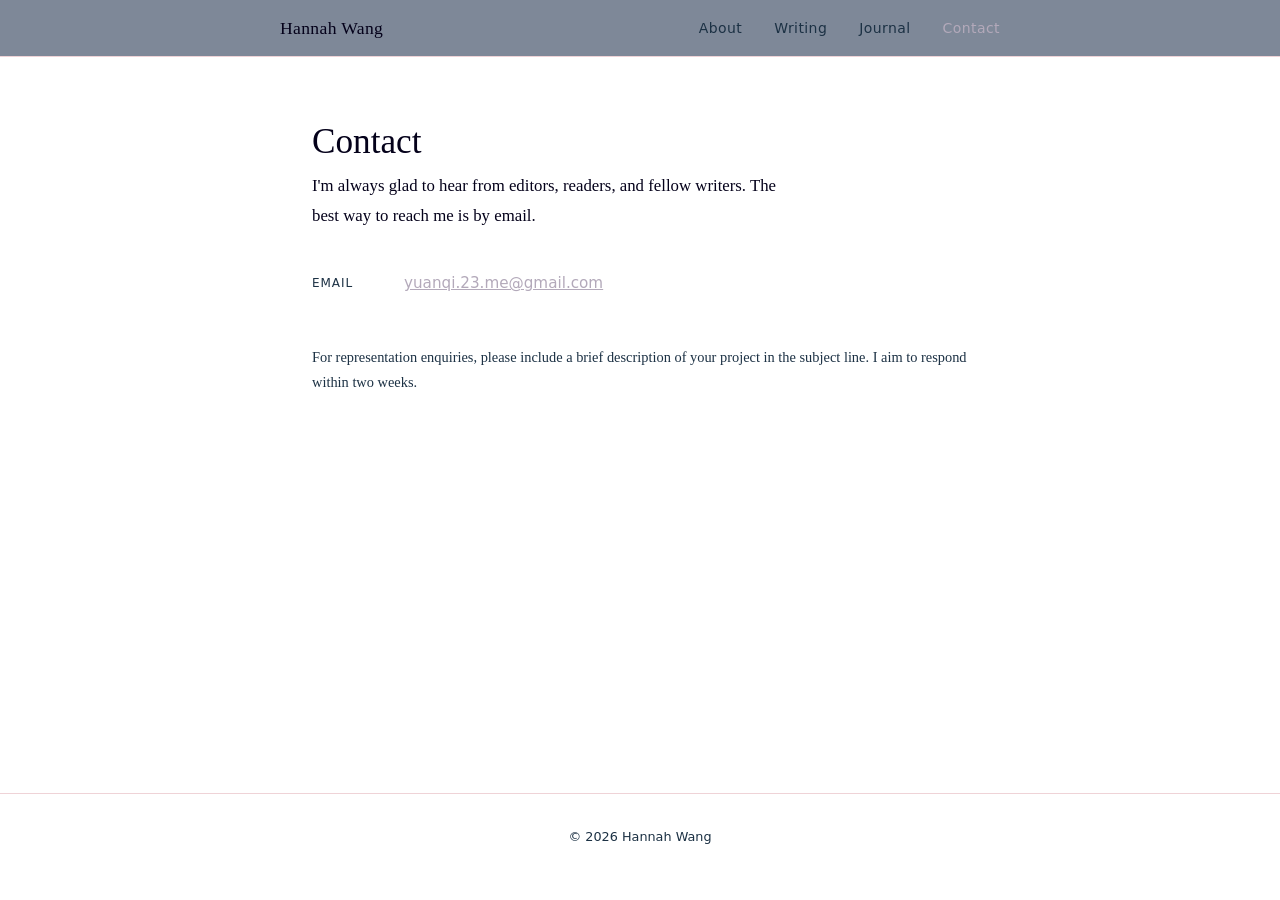
==== contact.html @ 92a24f4e "Initial portfolio site" ====
<!DOCTYPE html>
<html lang="en">
<head>
  <meta charset="UTF-8" />
  <meta name="viewport" content="width=device-width, initial-scale=1.0" />
  <title>Contact — Hannah Wang</title>
  <link rel="stylesheet" href="style.css" />
</head>
<body>
  <nav>
    <div class="nav-inner">
      <a class="nav-logo" href="index.html">Hannah Wang</a>
      <ul class="nav-links">
        <li><a href="index.html">About</a></li>
        <li><a href="writing.html">Writing</a></li>
        <li><a href="blog.html">Journal</a></li>
        <li><a href="contact.html" class="active">Contact</a></li>
      </ul>
    </div>
  </nav>

  <main>
    <h1>Contact</h1>

    <p class="contact-intro">
      I'm always glad to hear from editors, readers, and fellow writers.
      The best way to reach me is by email.
    </p>

    <div class="contact-block">
      <div class="contact-item">
        <span class="contact-label">Email</span>
        <a href="mailto:yuanqi.23.me@gmail.com">yuanqi.23.me@gmail.com</a>
      </div>

      <!-- Uncomment and fill in any of these as needed:

      <div class="contact-item">
        <span class="contact-label">Twitter</span>
        <a href="https://twitter.com/yourhandle" target="_blank" rel="noopener">@yourhandle</a>
      </div>

      <div class="contact-item">
        <span class="contact-label">Instagram</span>
        <a href="https://instagram.com/yourhandle" target="_blank" rel="noopener">@yourhandle</a>
      </div>

      <div class="contact-item">
        <span class="contact-label">Substack</span>
        <a href="https://yourname.substack.com" target="_blank" rel="noopener">yourname.substack.com</a>
      </div>

      -->
    </div>

    <p style="margin-top: 3rem; color: var(--muted); font-size: 0.9rem;">
      For representation enquiries, please include a brief description of your project in the subject line.
      I aim to respond within two weeks.
    </p>
  </main>

  <footer>
    <p>© 2026 Hannah Wang</p>
  </footer>

  <script src="nav.js"></script>
</body>
</html>
---- style.css ----
*, *::before, *::after { box-sizing: border-box; margin: 0; padding: 0; }

:root {
  --bg: #FFFFFF;
  --surface: #7E8898;
  --text: #04011a;
  --muted: #1C3144;
  --accent: #B3A9BA;
  --accent-light: #DEE2FF;
  --border: #EFD3D7;
  --max-w: 720px;
  --font-body: 'Georgia', 'Times New Roman', serif;
  --font-ui: system-ui, -apple-system, sans-serif;
}

html { scroll-behavior: smooth; }

body {
  background: var(--bg);
  color: var(--text);
  font-family: var(--font-body);
  font-size: 1.05rem;
  line-height: 1.75;
  min-height: 100vh;
  display: flex;
  flex-direction: column;
}

/* ── Nav ── */
nav {
  background: var(--surface);
  border-bottom: 1px solid var(--border);
  padding: 0 2rem;
  position: sticky;
  top: 0;
  z-index: 100;
}

.nav-inner {
  max-width: var(--max-w);
  margin: 0 auto;
  display: flex;
  align-items: center;
  justify-content: space-between;
  height: 56px;
}

.nav-logo {
  font-family: var(--font-body);
  font-size: 1.1rem;
  font-weight: normal;
  color: var(--text);
  text-decoration: none;
  letter-spacing: 0.02em;
}

.nav-links {
  display: flex;
  gap: 2rem;
  list-style: none;
}

.nav-links a {
  font-family: var(--font-ui);
  font-size: 0.875rem;
  color: var(--muted);
  text-decoration: none;
  letter-spacing: 0.03em;
  transition: color 0.15s;
}

.nav-links a:hover,
.nav-links a.active { color: var(--accent); }

/* ── Layout ── */
main {
  flex: 1;
  max-width: var(--max-w);
  margin: 0 auto;
  padding: 4rem 2rem;
  width: 100%;
}

footer {
  border-top: 1px solid var(--border);
  text-align: center;
  padding: 2rem;
  font-family: var(--font-ui);
  font-size: 0.8rem;
  color: var(--muted);
}

/* ── Typography ── */
h1 { font-size: 2.2rem; line-height: 1.2; font-weight: normal; margin-bottom: 0.5rem; }
h2 { font-size: 1.4rem; font-weight: normal; color: var(--accent); margin: 3rem 0 1.25rem; }
h3 { font-size: 1.05rem; font-weight: bold; margin-bottom: 0.25rem; }
p  { margin-bottom: 1.25rem; }

a { color: var(--accent); }
a:hover { text-decoration: underline; }

/* ── Hero ── */
.hero {
  padding: 3rem 0 2rem;
  border-bottom: 1px solid var(--border);
  margin-bottom: 3rem;
}

.hero-subtitle {
  font-family: var(--font-ui);
  font-size: 0.9rem;
  color: var(--muted);
  letter-spacing: 0.08em;
  text-transform: uppercase;
  margin-bottom: 1rem;
}

.hero h1 { margin-bottom: 1.25rem; }
.hero p { font-size: 1.1rem; color: var(--muted); max-width: 540px; }

/* ── Writing grid ── */
.genre-section { margin-bottom: 0.5rem; }

.piece {
  border-top: 1px solid var(--border);
  padding: 1.25rem 0;
  display: grid;
  grid-template-columns: 1fr auto;
  gap: 0.5rem 1.5rem;
  align-start: start;
}

.piece-title { font-style: italic; font-size: 1rem; }
.piece-title a { color: var(--text); text-decoration: none; }
.piece-title a:hover { color: var(--accent); }

.piece-meta {
  font-family: var(--font-ui);
  font-size: 0.8rem;
  color: var(--muted);
  white-space: nowrap;
  padding-top: 0.15rem;
}

.piece-desc {
  grid-column: 1 / -1;
  font-size: 0.9rem;
  color: var(--muted);
  margin: 0;
  line-height: 1.55;
}

/* ── Tags ── */
.tag {
  display: inline-block;
  background: var(--accent-light);
  color: var(--accent);
  font-family: var(--font-ui);
  font-size: 0.72rem;
  letter-spacing: 0.05em;
  text-transform: uppercase;
  padding: 0.15rem 0.6rem;
  border-radius: 20px;
  margin-right: 0.35rem;
}

/* ── Blog ── */
.post {
  border-top: 1px solid var(--border);
  padding: 1.75rem 0;
}

.post-date {
  font-family: var(--font-ui);
  font-size: 0.8rem;
  color: var(--muted);
  margin-bottom: 0.4rem;
}

.post h3 { font-size: 1.2rem; font-weight: normal; margin-bottom: 0.5rem; }
.post h3 a { color: var(--text); text-decoration: none; }
.post h3 a:hover { color: var(--accent); }
.post p { color: var(--muted); font-size: 0.95rem; margin-bottom: 0.75rem; }

.read-more {
  font-family: var(--font-ui);
  font-size: 0.8rem;
  color: var(--accent);
  text-decoration: none;
  letter-spacing: 0.03em;
}
.read-more:hover { text-decoration: underline; }

/* ── Contact ── */
.contact-intro { max-width: 480px; }

.contact-block {
  margin-top: 2.5rem;
  display: flex;
  flex-direction: column;
  gap: 1rem;
}

.contact-item {
  display: flex;
  align-items: center;
  gap: 0.75rem;
  font-family: var(--font-ui);
  font-size: 0.95rem;
}

.contact-label {
  font-size: 0.75rem;
  letter-spacing: 0.08em;
  text-transform: uppercase;
  color: var(--muted);
  width: 80px;
  flex-shrink: 0;
}

/* ── Responsive ── */
@media (max-width: 600px) {
  main { padding: 2.5rem 1.25rem; }
  h1 { font-size: 1.75rem; }
  .piece { grid-template-columns: 1fr; }
  .piece-meta { padding-top: 0; }
  nav { padding: 0 1.25rem; }
  .nav-links { gap: 1.25rem; }
}
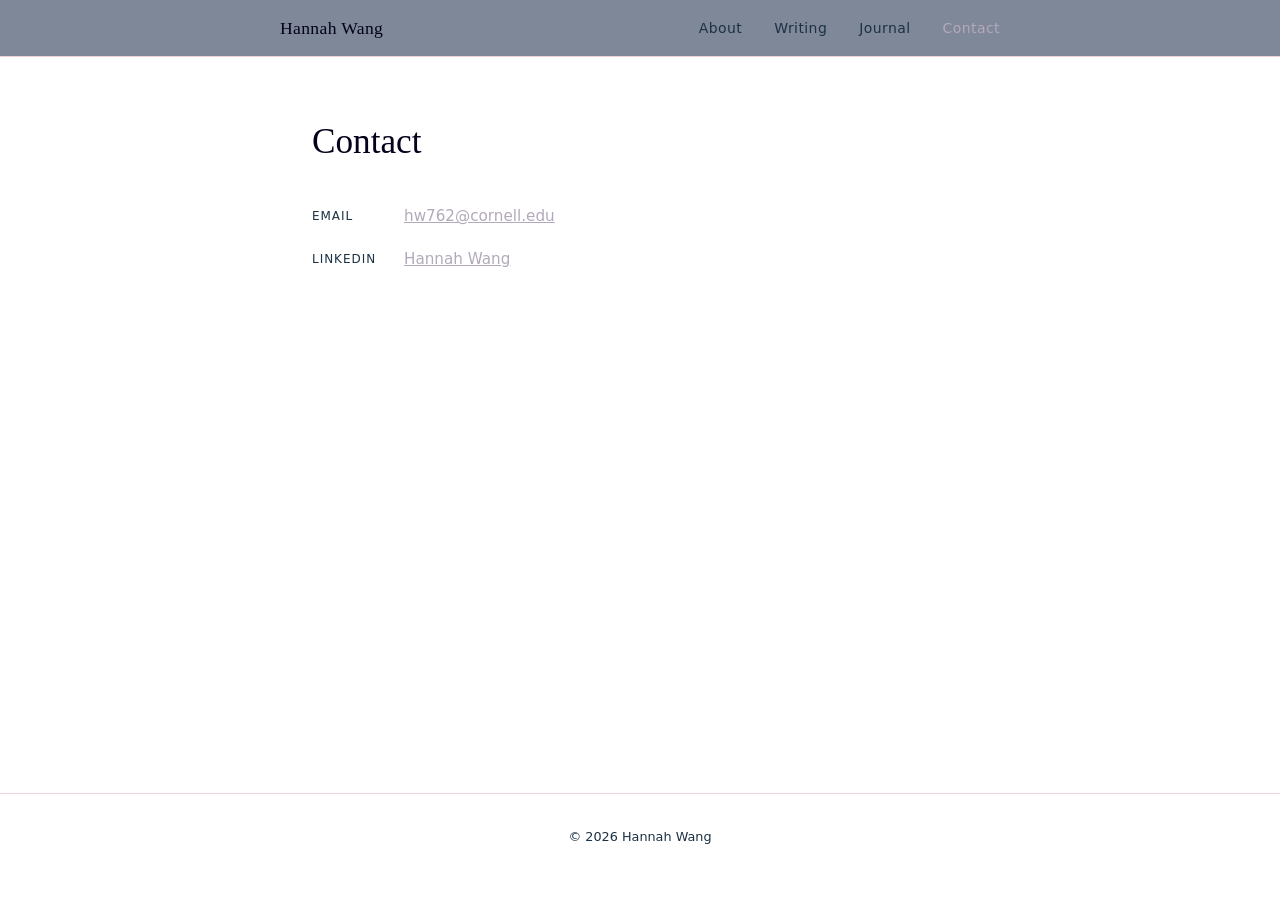
==== commit 23cc2119: "changed contact pages" ====
--- a/contact.html
+++ b/contact.html
@@ -23,15 +23,20 @@
     <h1>Contact</h1>
 
     <p class="contact-intro">
-      I'm always glad to hear from editors, readers, and fellow writers.
-      The best way to reach me is by email.
+
     </p>
 
     <div class="contact-block">
       <div class="contact-item">
         <span class="contact-label">Email</span>
-        <a href="mailto:yuanqi.23.me@gmail.com">yuanqi.23.me@gmail.com</a>
+        <a href="mailto:hw762@cornell.edu">hw762@cornell.edu</a>
       </div>
+
+      <div class="contact-item">
+        <span class="contact-label">LinkedIn</span>
+        <a href="https://www.linkedin.com/in/hannah-wang-403125257/" target="_blank" rel="noopener">Hannah Wang</a>
+      </div>
+
 
       <!-- Uncomment and fill in any of these as needed:
 
@@ -53,10 +58,9 @@
       -->
     </div>
 
-    <p style="margin-top: 3rem; color: var(--muted); font-size: 0.9rem;">
-      For representation enquiries, please include a brief description of your project in the subject line.
-      I aim to respond within two weeks.
-    </p>
+<!--    <p style="margin-top: 3rem; color: var(&#45;&#45;muted); font-size: 0.9rem;">-->
+<!--      -->
+<!--    </p>-->
   </main>
 
   <footer>
